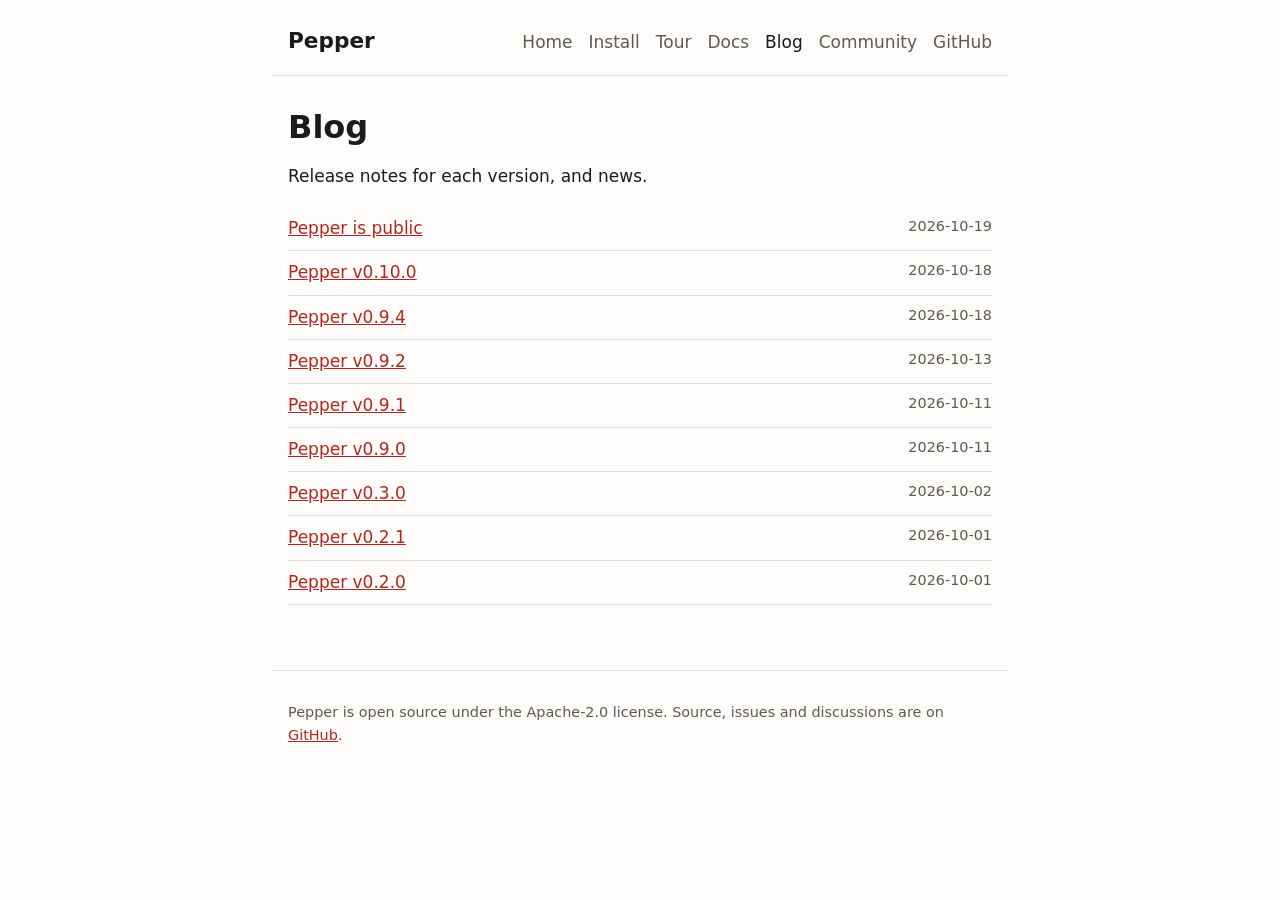
==== blog/index.html @ 469ad36d "Add the pepper-lang.dev website" ====
<!doctype html>
<html lang="en">
<head>
<meta charset="utf-8">
<meta name="viewport" content="width=device-width, initial-scale=1">
<title>Blog · Pepper</title>
<meta name="description" content="News and release notes for the Pepper language.">
<link rel="stylesheet" href="/style.css">
</head>
<body>
<header>
<a class="wordmark" href="/">Pepper</a>
<nav aria-label="Site"><a href="/">Home</a> <a href="/install.html">Install</a> <a href="https://docs.pepper-lang.dev/0.10.0/tutorial/tour.html">Tour</a> <a href="https://docs.pepper-lang.dev/">Docs</a> <a href="/blog/" aria-current="page">Blog</a> <a href="/community.html">Community</a> <a href="https://github.com/pep-lang/pepper">GitHub</a></nav>
</header>
<main>
<h1>Blog</h1>
<p>Release notes for each version, and news.</p>
<ul class="posts">
<li><a href="/blog/launch.html">Pepper is public</a><time datetime="2026-10-19">2026-10-19</time></li>
<li><a href="https://github.com/pep-lang/pepper/releases/tag/v0.10.0">Pepper v0.10.0</a><time datetime="2026-10-18">2026-10-18</time></li>
<li><a href="https://github.com/pep-lang/pepper/releases/tag/v0.9.4">Pepper v0.9.4</a><time datetime="2026-10-18">2026-10-18</time></li>
<li><a href="https://github.com/pep-lang/pepper/releases/tag/v0.9.2">Pepper v0.9.2</a><time datetime="2026-10-13">2026-10-13</time></li>
<li><a href="https://github.com/pep-lang/pepper/releases/tag/v0.9.1">Pepper v0.9.1</a><time datetime="2026-10-11">2026-10-11</time></li>
<li><a href="https://github.com/pep-lang/pepper/releases/tag/v0.9.0">Pepper v0.9.0</a><time datetime="2026-10-11">2026-10-11</time></li>
<li><a href="https://github.com/pep-lang/pepper/releases/tag/v0.3.0">Pepper v0.3.0</a><time datetime="2026-10-02">2026-10-02</time></li>
<li><a href="https://github.com/pep-lang/pepper/releases/tag/v0.2.1">Pepper v0.2.1</a><time datetime="2026-10-01">2026-10-01</time></li>
<li><a href="https://github.com/pep-lang/pepper/releases/tag/v0.2.0">Pepper v0.2.0</a><time datetime="2026-10-01">2026-10-01</time></li>
</ul>
</main>
<footer>
<p>Pepper is open source under the Apache-2.0 license. Source, issues and discussions are on <a href="https://github.com/pep-lang/pepper">GitHub</a>.</p>
</footer>
</body>
</html>
---- style.css ----
:root {
  --bg: #fdfcfa;
  --fg: #1d1b19;
  --muted: #5f5a54;
  --accent: #b3261e;
  --code-bg: #f1eee9;
  --border: #e3ded6;
  --measure: 46rem;
}
@media (prefers-color-scheme: dark) {
  :root {
    --bg: #161412;
    --fg: #ece8e2;
    --muted: #a9a29a;
    --accent: #ff8a7a;
    --code-bg: #221f1c;
    --border: #35302b;
  }
}
* { box-sizing: border-box; }
body {
  margin: 0;
  background: var(--bg);
  color: var(--fg);
  font: 17px/1.6 system-ui, -apple-system, "Segoe UI", Roboto, sans-serif;
}
a { color: var(--accent); }
a:focus-visible { outline: 2px solid var(--accent); outline-offset: 2px; }
header, main, footer { max-width: var(--measure); margin: 0 auto; padding: 0 16px; }
header { display: flex; flex-wrap: wrap; align-items: baseline; gap: 0.5rem 1.25rem; padding-top: 1.5rem; padding-bottom: 1rem; border-bottom: 1px solid var(--border); }
header .wordmark { font-weight: 700; font-size: 1.35rem; color: var(--fg); text-decoration: none; margin-right: auto; }
header nav { display: flex; flex-wrap: wrap; gap: 0.25rem 1rem; }
header nav a { color: var(--muted); text-decoration: none; }
header nav a:hover, header nav a[aria-current="page"] { color: var(--fg); }
main { padding-top: 1.5rem; padding-bottom: 3rem; }
h1 { font-size: 2rem; line-height: 1.2; margin: 0.5rem 0 1rem; }
h2 { font-size: 1.3rem; margin: 2.25rem 0 0.75rem; }
.lede { font-size: 1.15rem; color: var(--muted); }
pre, code { font-family: ui-monospace, SFMono-Regular, Menlo, Consolas, monospace; font-size: 0.9em; }
pre { background: var(--code-bg); border: 1px solid var(--border); border-radius: 6px; padding: 0.9rem 1rem; overflow-x: auto; line-height: 1.45; }
p code, li code { background: var(--code-bg); padding: 0.1em 0.3em; border-radius: 4px; }
.output { margin-top: -0.5rem; }
.points { list-style: none; padding: 0; display: grid; gap: 1rem; }
.points li { border-left: 3px solid var(--accent); padding-left: 0.9rem; }
.points strong { display: block; }
.actions { display: flex; flex-wrap: wrap; gap: 0.75rem; margin: 1.5rem 0; }
.actions a { border: 1px solid var(--accent); border-radius: 6px; padding: 0.45rem 0.9rem; text-decoration: none; }
.actions a.primary { background: var(--accent); color: var(--bg); }
.posts { list-style: none; padding: 0; }
.posts li { padding: 0.5rem 0; border-bottom: 1px solid var(--border); display: flex; flex-wrap: wrap; justify-content: space-between; gap: 0.25rem 1rem; }
.posts time, .meta { color: var(--muted); font-size: 0.9rem; }
footer { border-top: 1px solid var(--border); padding-top: 1rem; padding-bottom: 2rem; color: var(--muted); font-size: 0.9rem; }
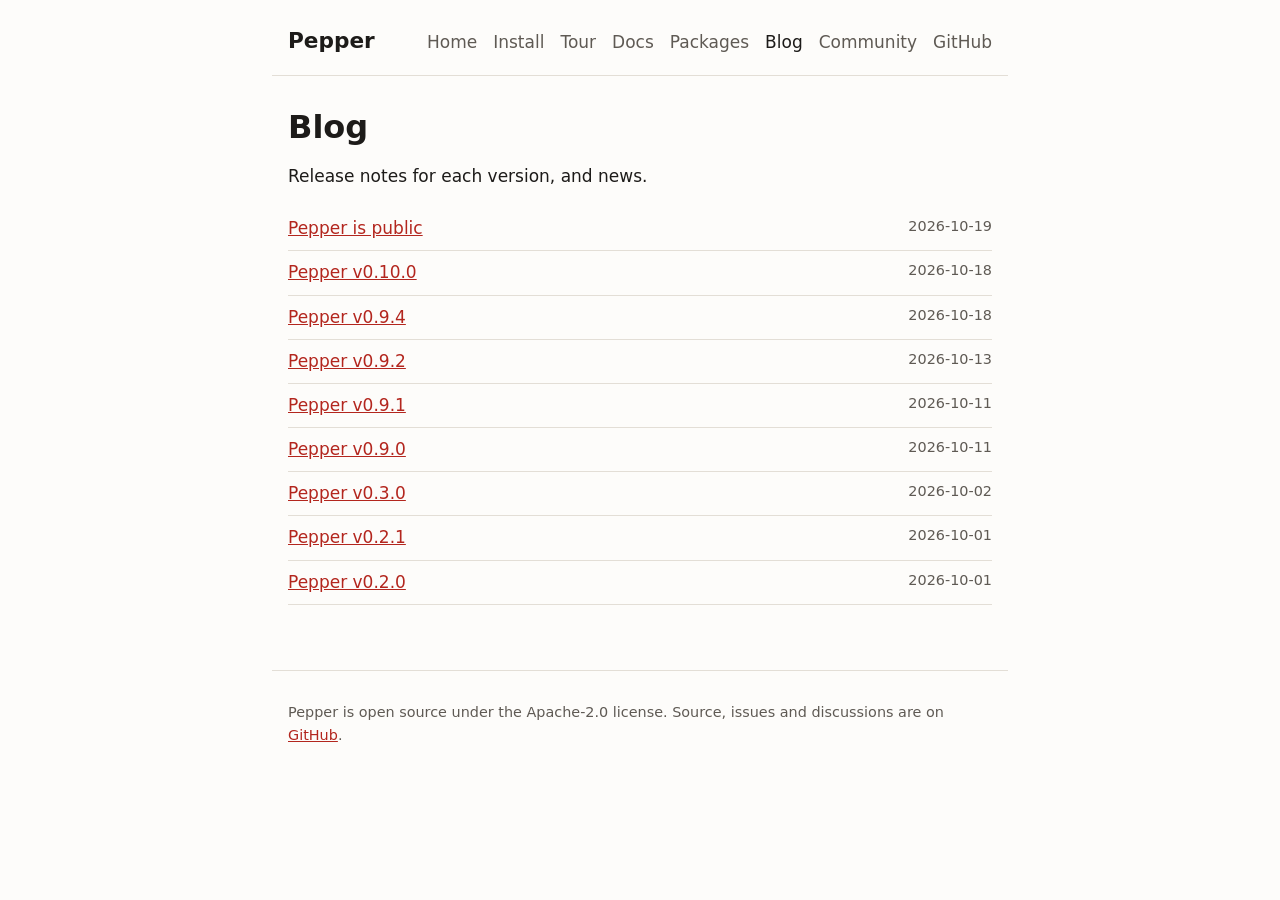
==== commit e9ba090a: "Add a Packages page that lists the package index packages.html reads pep-lang/index from GitHub as i" ====
--- a/blog/index.html
+++ b/blog/index.html
@@ -10,7 +10,7 @@
 <body>
 <header>
 <a class="wordmark" href="/">Pepper</a>
-<nav aria-label="Site"><a href="/">Home</a> <a href="/install.html">Install</a> <a href="https://docs.pepper-lang.dev/0.10.0/tutorial/tour.html">Tour</a> <a href="https://docs.pepper-lang.dev/">Docs</a> <a href="/blog/" aria-current="page">Blog</a> <a href="/community.html">Community</a> <a href="https://github.com/pep-lang/pepper">GitHub</a></nav>
+<nav aria-label="Site"><a href="/">Home</a> <a href="/install.html">Install</a> <a href="https://docs.pepper-lang.dev/0.10.0/tutorial/tour.html">Tour</a> <a href="https://docs.pepper-lang.dev/">Docs</a> <a href="/packages.html">Packages</a> <a href="/blog/" aria-current="page">Blog</a> <a href="/community.html">Community</a> <a href="https://github.com/pep-lang/pepper">GitHub</a></nav>
 </header>
 <main>
 <h1>Blog</h1>
